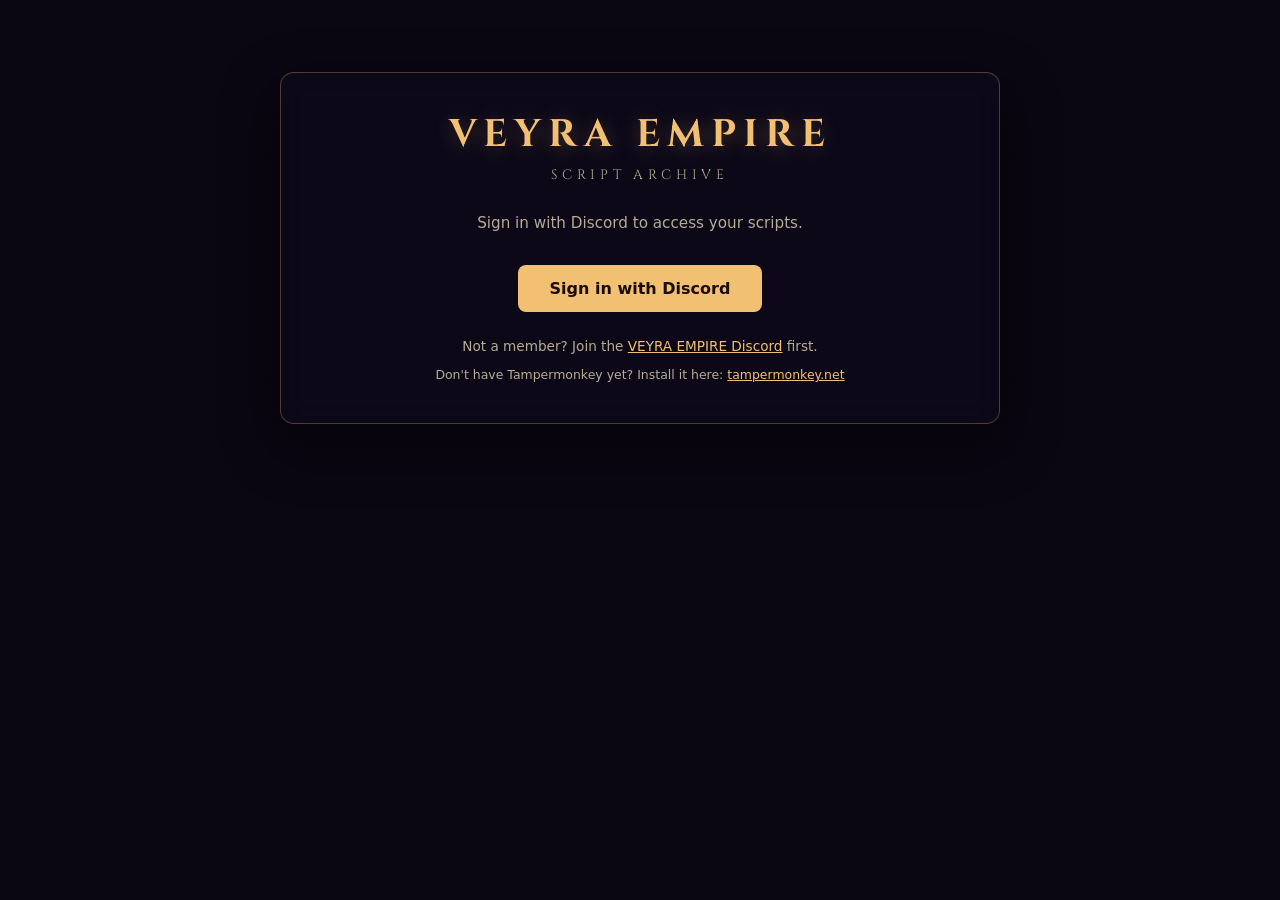
==== scripts/index.html @ ee295ef6 "Per-script Discord thread link; purge em-dashes; refresh README" ====
<!DOCTYPE html>
<html lang="en">
<head>
  <meta charset="utf-8">
  <meta name="viewport" content="width=device-width, initial-scale=1">
  <title>VEYRA EMPIRE - Script Archive</title>
  <meta name="description" content="VEYRA EMPIRE member script archive. Sign in with Discord to access your scripts.">
  <meta name="theme-color" content="#0a0612">

  <!-- Open Graph (Discord / Slack / Facebook link previews) -->
  <meta property="og:type" content="website">
  <meta property="og:site_name" content="VEYRA EMPIRE">
  <meta property="og:title" content="VEYRA EMPIRE - Script Archive">
  <meta property="og:description" content="Sign in with Discord to access your scripts.">
  <meta property="og:url" content="https://veyra-empire.github.io/scripts/">
  <meta property="og:image" content="https://raw.githubusercontent.com/veyra-empire/assets/master/bg-install.png">
  <meta property="og:image:width" content="1536">
  <meta property="og:image:height" content="1024">

  <!-- Twitter / X card -->
  <meta name="twitter:card" content="summary_large_image">
  <meta name="twitter:title" content="VEYRA EMPIRE - Script Archive">
  <meta name="twitter:description" content="Sign in with Discord to access your scripts.">
  <meta name="twitter:image" content="https://raw.githubusercontent.com/veyra-empire/assets/master/bg-install.png">

  <!-- Inline SVG favicon: gold V on the dark panel background, no extra file needed. -->
  <link rel="icon" type="image/svg+xml" href="data:image/svg+xml;utf8,<svg xmlns='http://www.w3.org/2000/svg' viewBox='0 0 64 64'><rect width='64' height='64' rx='12' fill='%230a0612'/><text x='32' y='46' font-family='Cinzel,serif' font-weight='700' font-size='44' text-anchor='middle' fill='%23f2c072'>V</text></svg>">

  <link rel="preconnect" href="https://fonts.googleapis.com">
  <link rel="preconnect" href="https://fonts.gstatic.com" crossorigin>
  <link href="https://fonts.googleapis.com/css2?family=Cinzel:wght@400;700&display=swap" rel="stylesheet">
  <link rel="stylesheet" href="style.css">
</head>
<body>
  <div class="overlay">
    <div class="panel">

      <section id="state-loading">
        <h1>VEYRA EMPIRE</h1>
        <p class="subtitle">Script Archive</p>
        <p class="loading-msg">Loading&hellip;</p>
      </section>

      <section id="state-oauth" hidden>
        <h1>VEYRA EMPIRE</h1>
        <p class="subtitle">Script Archive</p>
        <p style="text-align:center; color: var(--muted); margin: 18px 0 26px; font-size: 0.95rem; line-height: 1.5;">
          Sign in with Discord to access your scripts.
        </p>
        <div style="text-align:center;">
          <a id="signin-btn" class="install-btn" style="padding: 14px 32px; font-size: 1rem;"
             href="#" rel="noopener">Sign in with Discord</a>
        </div>
        <p class="footer-note" style="margin-top: 26px;">Not a member? Join the <a href="https://discord.gg/YMDAaVbWk" target="_blank" rel="noopener">VEYRA EMPIRE Discord</a> first.</p>
        <p class="tampermonkey-hint">
          Don't have Tampermonkey yet? Install it here:
          <a href="https://www.tampermonkey.net/" target="_blank" rel="noopener">tampermonkey.net</a>
        </p>
      </section>

      <section id="state-denied" hidden>
        <div class="denied-icon">&#x26D4;</div>
        <p id="denied-msg" class="denied-msg"></p>
        <div style="text-align:center;">
          <a class="back-link" href="./" id="denied-back">&larr; Back to sign-in</a>
        </div>
      </section>

      <section id="state-scripts" hidden>
        <div class="greeting">
          <div>
            <h2>Welcome, <span id="user-name"></span></h2>
            <div class="email-line" id="user-email"></div>
          </div>
          <div id="user-tier" class="tier-badge"></div>
        </div>

        <p class="trust-notice">
          <strong>Trust-based access.</strong>
          You've already been vetted - that's why you have these scripts.
          Don't share files directly; link this archive and let an officer handle new-member access.
        </p>

        <div id="empty-state" class="empty-state" hidden>No scripts available at your tier yet.</div>

        <div id="scripts-controls" hidden>
          <div class="sort-bar" id="sortBar">
            <span class="label">Sort</span>
            <button class="sort-btn active" data-sort="name">Name</button>
            <button class="sort-btn"        data-sort="author">Author</button>
            <button class="sort-btn"        data-sort="tier">Tier</button>
            <button class="sort-btn sort-dir" id="sortDir" title="Toggle ascending / descending" aria-label="Toggle direction">&#x25B2;</button>
          </div>
          <div class="scripts-grid" id="scriptsGrid"></div>
        </div>

        <div style="text-align:center;">
          <a class="back-link" href="#" id="signout-btn">&larr; Sign out / switch account</a>
        </div>
        <p class="tampermonkey-hint">
          Clicking Install opens Tampermonkey's install dialog. If nothing happens, make sure Tampermonkey is installed: <a href="https://www.tampermonkey.net/" target="_blank" rel="noopener">tampermonkey.net</a>
        </p>
      </section>

    </div>
  </div>
  <script src="app.js"></script>
</body>
</html>
---- scripts/style.css ----
:root {
  --accent: #f2c072;
  --accent-soft: rgba(242, 192, 114, 0.25);
  --panel-bg: rgba(15, 10, 30, 0.62);
  --panel-border: rgba(255, 200, 120, 0.28);
  --text: #f5e9d0;
  --muted: #b8ac94;
  --danger: #e07b7b;
}

* { box-sizing: border-box; }

html, body {
  margin: 0;
  padding: 0;
  min-height: 100vh;
  font-family: system-ui, -apple-system, "Segoe UI", Roboto, sans-serif;
  color: var(--text);
  background: #0a0612;
}

body {
  background-image: url('https://raw.githubusercontent.com/veyra-empire/assets/master/bg-install.png');
  background-image: image-set(
    url('https://raw.githubusercontent.com/veyra-empire/assets/master/bg-install.png') 1x,
    url('https://raw.githubusercontent.com/veyra-empire/assets/master/bg-install-2x.png') 2x
  );
  background-image: -webkit-image-set(
    url('https://raw.githubusercontent.com/veyra-empire/assets/master/bg-install.png') 1x,
    url('https://raw.githubusercontent.com/veyra-empire/assets/master/bg-install-2x.png') 2x
  );
  background-size: cover;
  background-position: center bottom;
  background-attachment: fixed;
  background-repeat: no-repeat;
}

@media (max-width: 768px) and (orientation: portrait) {
  body {
    background-image: url('https://raw.githubusercontent.com/veyra-empire/assets/master/bg-install-m.png');
  }
}

.overlay {
  min-height: 100vh;
  background: linear-gradient(180deg, rgba(10, 6, 18, 0.35) 0%, rgba(10, 6, 18, 0.1) 30%, rgba(10, 6, 18, 0.6) 100%);
  display: flex;
  flex-direction: column;
  align-items: center;
  padding: 8vh 20px 40px;
}

.panel {
  width: 100%;
  max-width: 720px;
  background: var(--panel-bg);
  border: 1px solid var(--panel-border);
  border-radius: 14px;
  backdrop-filter: blur(14px);
  -webkit-backdrop-filter: blur(14px);
  box-shadow: 0 20px 60px rgba(0, 0, 0, 0.45);
  padding: 36px 36px 28px;
}

h1 {
  font-family: 'Cinzel', serif;
  font-weight: 700;
  font-size: 2.4rem;
  letter-spacing: 0.18em;
  margin: 0 0 6px;
  text-align: center;
  color: var(--accent);
  text-shadow: 0 2px 20px rgba(242, 192, 114, 0.3);
}

.subtitle {
  font-family: 'Cinzel', serif;
  font-size: 0.85rem;
  letter-spacing: 0.35em;
  text-transform: uppercase;
  text-align: center;
  margin: 0 0 28px;
  color: var(--muted);
}

form.email-form {
  display: flex;
  gap: 10px;
  margin: 20px 0 14px;
}

input[type="email"] {
  flex: 1;
  padding: 12px 14px;
  font-size: 1rem;
  font-family: inherit;
  background: rgba(0, 0, 0, 0.35);
  border: 1px solid var(--panel-border);
  border-radius: 8px;
  color: var(--text);
  outline: none;
  transition: border-color 0.15s, box-shadow 0.15s;
}
input[type="email"]:focus {
  border-color: var(--accent);
  box-shadow: 0 0 0 2px var(--accent-soft);
}

button, .install-btn {
  padding: 12px 22px;
  font-size: 0.95rem;
  font-family: inherit;
  font-weight: 600;
  background: var(--accent);
  color: #1a0d05;
  border: none;
  border-radius: 8px;
  cursor: pointer;
  text-decoration: none;
  display: inline-block;
  transition: transform 0.1s, box-shadow 0.15s, background 0.15s;
}
button:hover, .install-btn:hover {
  background: #ffd18a;
  box-shadow: 0 4px 16px rgba(242, 192, 114, 0.35);
  transform: translateY(-1px);
}

.footer-note {
  margin-top: 18px;
  font-size: 0.85rem;
  color: var(--muted);
  text-align: center;
}

.greeting {
  display: flex;
  align-items: center;
  justify-content: space-between;
  gap: 16px;
  padding-bottom: 18px;
  border-bottom: 1px solid var(--panel-border);
  margin-bottom: 22px;
  flex-wrap: wrap;
}
.greeting h2 {
  font-family: 'Cinzel', serif;
  font-weight: 400;
  font-size: 1.3rem;
  margin: 0;
  letter-spacing: 0.05em;
}
.greeting .email-line {
  font-size: 0.82rem;
  color: var(--muted);
  margin-top: 4px;
}

.tier-badge {
  font-family: 'Cinzel', serif;
  font-size: 0.75rem;
  letter-spacing: 0.2em;
  text-transform: uppercase;
  padding: 6px 14px;
  border-radius: 999px;
  border: 1px solid currentColor;
}
.tier-probationary { color: #9aa4af; }
.tier-member       { color: #d7dbe0; }
.tier-trusted      { color: #f2c072; }
.tier-owner        { color: #e87070; }

.scripts-grid {
  display: grid;
  grid-template-columns: repeat(2, 1fr);
  gap: 14px;
}
@media (max-width: 600px) {
  .scripts-grid { grid-template-columns: 1fr; }
  .panel { padding: 24px 20px; }
  h1 { font-size: 1.8rem; }
}

.script-card {
  background: rgba(0, 0, 0, 0.28);
  border: 1px solid rgba(255, 255, 255, 0.06);
  border-radius: 10px;
  padding: 16px 18px;
  display: flex;
  flex-direction: column;
  gap: 8px;
  transition: border-color 0.15s, background 0.15s;
}
.script-card:hover {
  border-color: var(--panel-border);
  background: rgba(0, 0, 0, 0.38);
}
.script-card h3 {
  font-family: 'Cinzel', serif;
  font-weight: 400;
  font-size: 1.05rem;
  margin: 0;
  color: var(--accent);
  letter-spacing: 0.04em;
}
.script-meta {
  font-size: 0.78rem;
  color: var(--muted);
}
.script-desc {
  font-size: 0.88rem;
  line-height: 1.45;
  color: var(--text);
  flex: 1;
}
.install-btn {
  align-self: flex-start;
  margin-top: 4px;
  padding: 8px 18px;
  font-size: 0.88rem;
}

.tier-pill {
  display: inline-block;
  font-family: 'Cinzel', serif;
  font-size: 0.68rem;
  letter-spacing: 0.18em;
  text-transform: uppercase;
  padding: 3px 10px;
  border-radius: 999px;
  border: 1px solid currentColor;
  vertical-align: middle;
  margin-left: 6px;
}

.script-actions {
  display: flex;
  align-items: center;
  gap: 16px;
  margin-top: 4px;
  flex-wrap: wrap;
}

.thread-link {
  font-size: 0.82rem;
  color: var(--muted);
  text-decoration: none;
  border-bottom: 1px dotted var(--muted);
  padding-bottom: 1px;
  transition: color 0.12s, border-color 0.12s;
}
.thread-link:hover {
  color: var(--accent);
  border-bottom-color: var(--accent);
}

.sort-bar {
  display: flex;
  flex-wrap: wrap;
  align-items: center;
  gap: 10px;
  margin-bottom: 16px;
  padding: 10px 14px;
  background: rgba(0, 0, 0, 0.25);
  border: 1px solid rgba(255, 255, 255, 0.06);
  border-radius: 10px;
}
.sort-bar .label {
  font-size: 0.78rem;
  color: var(--muted);
  letter-spacing: 0.1em;
  text-transform: uppercase;
  margin-right: 4px;
}
.sort-btn {
  padding: 6px 14px;
  font-size: 0.82rem;
  font-family: inherit;
  background: transparent;
  color: var(--text);
  border: 1px solid rgba(255, 255, 255, 0.12);
  border-radius: 6px;
  cursor: pointer;
  transition: border-color 0.12s, color 0.12s, background 0.12s;
}
.sort-btn:hover { border-color: var(--accent-soft); color: var(--accent); }
.sort-btn.active {
  color: var(--accent);
  border-color: var(--accent);
  background: rgba(242, 192, 114, 0.08);
}
.sort-dir {
  margin-left: auto;
  min-width: 42px;
  text-align: center;
  font-weight: 600;
}

.denied-icon {
  font-size: 3rem;
  text-align: center;
  color: var(--danger);
  margin-bottom: 12px;
}
.denied-msg {
  text-align: center;
  font-size: 1rem;
  line-height: 1.55;
  margin-bottom: 22px;
}

.empty-state {
  text-align: center;
  padding: 20px 0 10px;
  color: var(--muted);
}

.back-link {
  display: inline-block;
  margin-top: 22px;
  color: var(--muted);
  text-decoration: none;
  font-size: 0.85rem;
  border-bottom: 1px dotted var(--muted);
}
.back-link:hover { color: var(--accent); border-bottom-color: var(--accent); }

.tampermonkey-hint {
  margin-top: 10px;
  font-size: 0.78rem;
  color: var(--muted);
  text-align: center;
}
.tampermonkey-hint a,
.footer-note a { color: var(--accent); }

.trust-notice {
  margin: 0 0 18px;
  padding: 10px 0;
  border-top: 1px dotted var(--panel-border);
  border-bottom: 1px dotted var(--panel-border);
  font-size: 0.82rem;
  line-height: 1.5;
  color: var(--muted);
  text-align: center;
}
.trust-notice strong {
  color: var(--text);
  letter-spacing: 0.04em;
}

.loading-msg {
  text-align: center;
  color: var(--muted);
  padding: 30px 0;
  font-size: 0.95rem;
}

[hidden] { display: none !important; }
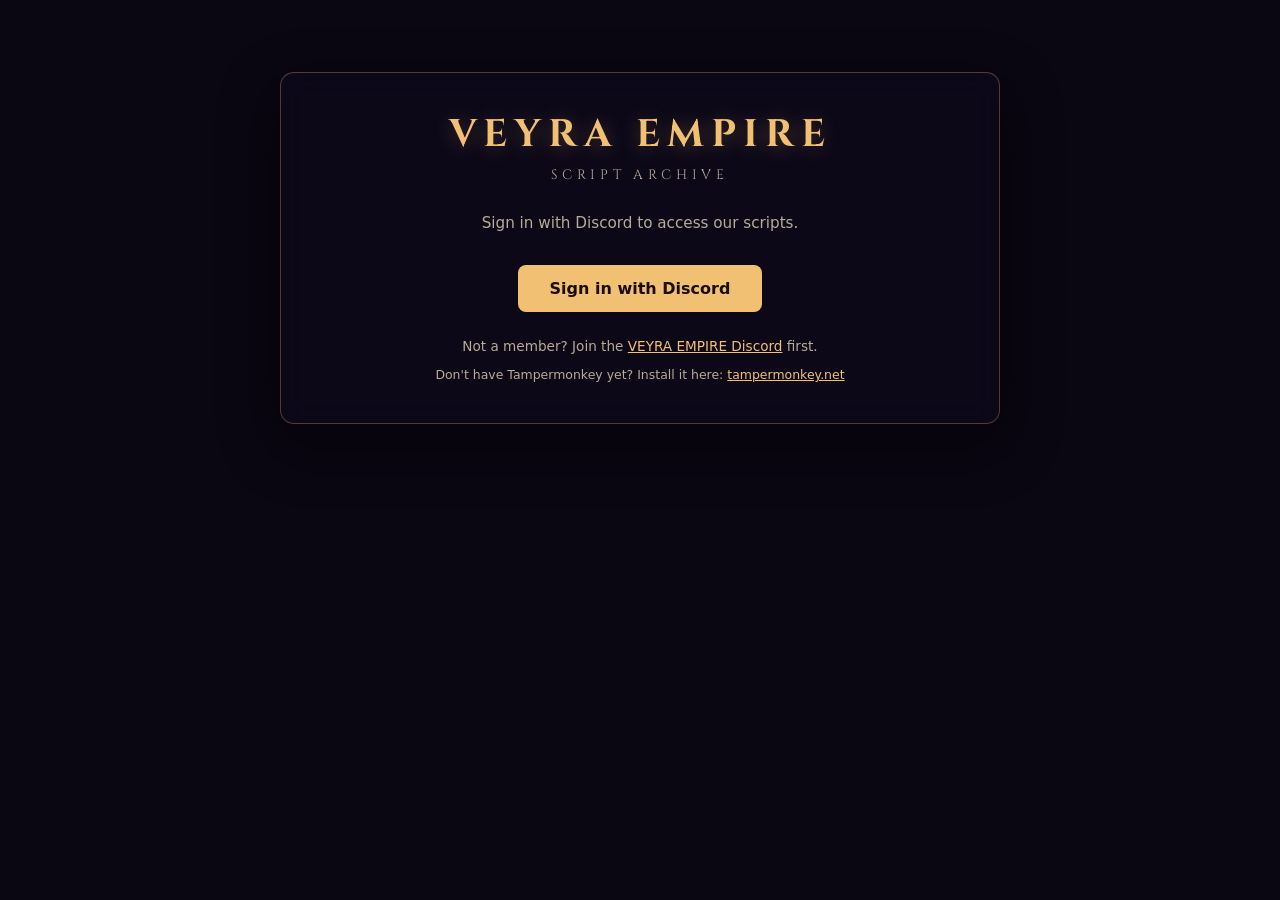
==== commit b0a93cee: "Screenshot upload + expandable thumbnail on archive cards" ====
--- a/scripts/index.html
+++ b/scripts/index.html
@@ -4,14 +4,14 @@
   <meta charset="utf-8">
   <meta name="viewport" content="width=device-width, initial-scale=1">
   <title>VEYRA EMPIRE - Script Archive</title>
-  <meta name="description" content="VEYRA EMPIRE member script archive. Sign in with Discord to access your scripts.">
+  <meta name="description" content="VEYRA EMPIRE member script archive. Sign in with Discord to access our scripts.">
   <meta name="theme-color" content="#0a0612">
 
   <!-- Open Graph (Discord / Slack / Facebook link previews) -->
   <meta property="og:type" content="website">
   <meta property="og:site_name" content="VEYRA EMPIRE">
   <meta property="og:title" content="VEYRA EMPIRE - Script Archive">
-  <meta property="og:description" content="Sign in with Discord to access your scripts.">
+  <meta property="og:description" content="Sign in with Discord to access our scripts.">
   <meta property="og:url" content="https://veyra-empire.github.io/scripts/">
   <meta property="og:image" content="https://raw.githubusercontent.com/veyra-empire/assets/master/bg-install.png">
   <meta property="og:image:width" content="1536">
@@ -20,7 +20,7 @@
   <!-- Twitter / X card -->
   <meta name="twitter:card" content="summary_large_image">
   <meta name="twitter:title" content="VEYRA EMPIRE - Script Archive">
-  <meta name="twitter:description" content="Sign in with Discord to access your scripts.">
+  <meta name="twitter:description" content="Sign in with Discord to access our scripts.">
   <meta name="twitter:image" content="https://raw.githubusercontent.com/veyra-empire/assets/master/bg-install.png">
 
   <!-- Inline SVG favicon: gold V on the dark panel background, no extra file needed. -->
@@ -45,7 +45,7 @@
         <h1>VEYRA EMPIRE</h1>
         <p class="subtitle">Script Archive</p>
         <p style="text-align:center; color: var(--muted); margin: 18px 0 26px; font-size: 0.95rem; line-height: 1.5;">
-          Sign in with Discord to access your scripts.
+          Sign in with Discord to access our scripts.
         </p>
         <div style="text-align:center;">
           <a id="signin-btn" class="install-btn" style="padding: 14px 32px; font-size: 1rem;"
@@ -76,9 +76,14 @@
         </div>
 
         <p class="trust-notice">
-          <strong>Trust-based access.</strong>
-          You've already been vetted - that's why you have these scripts.
-          Don't share files directly; link this archive and let an officer handle new-member access.
+          <strong>These scripts are shared on trust.</strong>
+          If you have access, it's because that trust was extended to you personally.
+          Please do not share the files with others - send them to the Discord or have them contact lmv instead.
+        </p>
+
+        <p class="tm-banner">
+          Install requires <a href="https://www.tampermonkey.net/" target="_blank" rel="noopener">Tampermonkey</a>.
+          Without it, Install just opens the raw script source.
         </p>
 
         <div id="empty-state" class="empty-state" hidden>No scripts available at your tier yet.</div>
@@ -95,7 +100,9 @@
         </div>
 
         <div style="text-align:center;">
-          <a class="back-link" href="#" id="signout-btn">&larr; Sign out / switch account</a>
+          <a class="back-link" href="submit.html">Submit a script</a>
+          <span style="color: var(--muted); margin: 0 8px;">&middot;</span>
+          <a class="back-link" href="#" id="signout-btn">Sign out / switch account</a>
         </div>
         <p class="tampermonkey-hint">
           Clicking Install opens Tampermonkey's install dialog. If nothing happens, make sure Tampermonkey is installed: <a href="https://www.tampermonkey.net/" target="_blank" rel="noopener">tampermonkey.net</a>
@@ -104,6 +111,13 @@
 
     </div>
   </div>
+
+  <div id="lightbox" class="lightbox" hidden>
+    <button type="button" class="lightbox-close" data-lightbox-close aria-label="Close">&times;</button>
+    <img id="lightbox-img" class="lightbox-img" alt="">
+    <p id="lightbox-caption" class="lightbox-caption"></p>
+  </div>
+
   <script src="app.js"></script>
 </body>
 </html>
--- a/scripts/style.css
+++ b/scripts/style.css
@@ -213,6 +213,30 @@
   color: var(--text);
   flex: 1;
 }
+
+.script-thumb {
+  align-self: flex-start;
+  padding: 0;
+  border: 1px solid var(--panel-border);
+  border-radius: 6px;
+  background: rgba(0, 0, 0, 0.35);
+  cursor: zoom-in;
+  overflow: hidden;
+  line-height: 0;
+  transition: border-color 0.12s, transform 0.12s;
+}
+.script-thumb:hover {
+  border-color: var(--accent);
+  transform: translateY(-1px);
+}
+.script-thumb img {
+  display: block;
+  max-width: 200px;
+  max-height: 120px;
+  width: auto;
+  height: auto;
+  object-fit: cover;
+}
 .install-btn {
   align-self: flex-start;
   margin-top: 4px;
@@ -349,6 +373,333 @@
   letter-spacing: 0.04em;
 }
 
+.tm-banner {
+  margin: 0 0 18px;
+  padding: 10px 14px;
+  background: rgba(242, 192, 114, 0.08);
+  border: 1px solid var(--panel-border);
+  border-radius: 8px;
+  font-size: 0.85rem;
+  line-height: 1.5;
+  color: var(--text);
+  text-align: center;
+}
+.tm-banner a { color: var(--accent); }
+
+/* Submission form (submit.html) */
+.panel-wide { max-width: 820px; }
+
+.form-row {
+  margin-bottom: 16px;
+}
+.form-label {
+  display: block;
+  font-family: 'Cinzel', serif;
+  font-size: 0.78rem;
+  letter-spacing: 0.18em;
+  text-transform: uppercase;
+  color: var(--muted);
+  margin-bottom: 6px;
+}
+.form-optional {
+  font-family: inherit;
+  font-size: 0.75rem;
+  letter-spacing: normal;
+  text-transform: none;
+  color: rgba(184, 172, 148, 0.6);
+  margin-left: 6px;
+}
+.form-hint {
+  margin: 6px 0 0;
+  font-size: 0.78rem;
+  color: var(--muted);
+  line-height: 1.4;
+}
+.form-input {
+  width: 100%;
+  padding: 10px 12px;
+  font-size: 0.95rem;
+  font-family: inherit;
+  background: rgba(0, 0, 0, 0.35);
+  border: 1px solid var(--panel-border);
+  border-radius: 8px;
+  color: var(--text);
+  outline: none;
+  transition: border-color 0.15s, box-shadow 0.15s;
+  box-sizing: border-box;
+}
+.form-input:focus {
+  border-color: var(--accent);
+  box-shadow: 0 0 0 2px var(--accent-soft);
+}
+.form-source {
+  font-family: ui-monospace, 'Cascadia Code', 'Fira Code', Consolas, monospace;
+  font-size: 0.82rem;
+  resize: vertical;
+  min-height: 180px;
+}
+.form-source.drag-over {
+  border-color: var(--accent);
+  background: rgba(242, 192, 114, 0.06);
+}
+
+.mode-row { display: flex; flex-direction: column; }
+.mode-options { display: flex; gap: 14px; flex-wrap: wrap; }
+.mode-option {
+  display: inline-flex;
+  align-items: center;
+  gap: 6px;
+  padding: 6px 12px;
+  border: 1px solid var(--panel-border);
+  border-radius: 8px;
+  font-size: 0.9rem;
+  cursor: pointer;
+}
+.mode-option input { margin: 0; }
+.mode-option.disabled {
+  opacity: 0.4;
+  cursor: not-allowed;
+}
+
+.attest {
+  display: flex;
+  align-items: flex-start;
+  gap: 10px;
+  font-size: 0.9rem;
+  line-height: 1.45;
+  padding: 10px 12px;
+  background: rgba(0, 0, 0, 0.25);
+  border: 1px solid var(--panel-border);
+  border-radius: 8px;
+}
+.attest input { margin: 3px 0 0; flex-shrink: 0; }
+
+.form-actions {
+  display: flex;
+  align-items: center;
+  gap: 16px;
+  margin-top: 24px;
+}
+.form-actions .install-btn:disabled {
+  opacity: 0.4;
+  cursor: not-allowed;
+  box-shadow: none;
+  transform: none;
+}
+.form-actions .install-btn:disabled:hover {
+  background: var(--accent);
+}
+
+.form-error {
+  margin-top: 14px;
+  padding: 10px 12px;
+  background: rgba(224, 123, 123, 0.08);
+  border: 1px solid rgba(224, 123, 123, 0.4);
+  border-radius: 8px;
+  color: var(--danger);
+  font-size: 0.88rem;
+  line-height: 1.5;
+}
+
+.form-file {
+  padding: 8px 10px;
+  font-size: 0.88rem;
+  cursor: pointer;
+}
+.form-file::file-selector-button {
+  padding: 6px 12px;
+  margin-right: 10px;
+  font-family: inherit;
+  font-size: 0.82rem;
+  background: rgba(242, 192, 114, 0.12);
+  color: var(--accent);
+  border: 1px solid var(--panel-border);
+  border-radius: 6px;
+  cursor: pointer;
+}
+.form-file::file-selector-button:hover {
+  background: rgba(242, 192, 114, 0.22);
+}
+
+.screenshot-preview {
+  display: flex;
+  align-items: flex-start;
+  gap: 12px;
+  margin-top: 10px;
+  padding: 8px;
+  background: rgba(0, 0, 0, 0.25);
+  border: 1px solid var(--panel-border);
+  border-radius: 8px;
+}
+.screenshot-preview img {
+  max-width: 220px;
+  max-height: 140px;
+  border-radius: 4px;
+  display: block;
+}
+.screenshot-clear {
+  padding: 6px 10px;
+  font-size: 0.78rem;
+  font-family: inherit;
+  background: transparent;
+  color: var(--muted);
+  border: 1px solid var(--panel-border);
+  border-radius: 6px;
+  cursor: pointer;
+}
+.screenshot-clear:hover {
+  color: var(--danger);
+  border-color: rgba(224, 123, 123, 0.4);
+}
+
+.open-submissions {
+  margin: 0 0 18px;
+  padding: 12px 14px;
+  background: rgba(224, 123, 123, 0.08);
+  border: 1px solid rgba(224, 123, 123, 0.4);
+  border-radius: 8px;
+  color: var(--text);
+  font-size: 0.88rem;
+  line-height: 1.5;
+}
+.open-submissions-header {
+  display: flex;
+  align-items: baseline;
+  gap: 8px;
+  margin-bottom: 8px;
+}
+.open-submissions-header strong { color: var(--danger); }
+.open-submissions-count { color: var(--muted); font-size: 0.82rem; }
+
+.open-submissions-list {
+  list-style: none;
+  padding: 0;
+  margin: 0;
+  display: flex;
+  flex-direction: column;
+  gap: 6px;
+}
+.open-submissions-item {
+  display: flex;
+  align-items: center;
+  justify-content: space-between;
+  gap: 10px;
+  padding: 8px 10px;
+  background: rgba(0, 0, 0, 0.25);
+  border-radius: 6px;
+  flex-wrap: wrap;
+}
+.open-submissions-label { flex: 1 1 auto; min-width: 0; word-break: break-word; }
+.open-submissions-label strong { color: var(--accent); font-weight: 600; }
+
+.cancel-banner-btn {
+  padding: 6px 12px;
+  font-size: 0.78rem;
+  font-family: inherit;
+  font-weight: 600;
+  background: var(--danger);
+  color: #1a0d05;
+  border: none;
+  border-radius: 6px;
+  cursor: pointer;
+  flex-shrink: 0;
+  transition: background 0.12s, transform 0.1s;
+}
+.cancel-banner-btn:hover { background: #f09999; transform: translateY(-1px); }
+.cancel-banner-btn:disabled { opacity: 0.5; cursor: not-allowed; transform: none; }
+
+/* Floating toasts (fixed top-right). Click to dismiss; auto-dismiss after 6s. */
+.toast-container {
+  position: fixed;
+  top: 20px;
+  right: 20px;
+  z-index: 9999;
+  display: flex;
+  flex-direction: column;
+  gap: 10px;
+  max-width: calc(100vw - 40px);
+  width: 380px;
+  pointer-events: none;
+}
+.toast {
+  pointer-events: auto;
+  padding: 12px 16px;
+  border-radius: 10px;
+  font-size: 0.88rem;
+  line-height: 1.45;
+  cursor: pointer;
+  background: rgba(15, 10, 30, 0.92);
+  color: var(--text);
+  border: 1px solid var(--panel-border);
+  box-shadow: 0 10px 30px rgba(0, 0, 0, 0.45);
+  backdrop-filter: blur(10px);
+  -webkit-backdrop-filter: blur(10px);
+  opacity: 0;
+  transform: translateX(20px);
+  transition: opacity 0.2s ease, transform 0.2s ease;
+}
+.toast.show { opacity: 1; transform: translateX(0); }
+.toast-success { border-color: rgba(130, 200, 130, 0.45); }
+.toast-error   { border-color: rgba(224, 123, 123, 0.55); }
+.toast-info    { border-color: var(--panel-border); }
+
+@media (max-width: 600px) {
+  .toast-container { top: 10px; right: 10px; width: calc(100vw - 20px); }
+}
+
+/* Lightbox for screenshot thumbnails. Backdrop click or ESC closes. */
+.lightbox {
+  position: fixed;
+  inset: 0;
+  z-index: 9998;
+  display: flex;
+  flex-direction: column;
+  align-items: center;
+  justify-content: center;
+  gap: 12px;
+  padding: 20px;
+  background: rgba(10, 6, 18, 0.92);
+  backdrop-filter: blur(6px);
+  -webkit-backdrop-filter: blur(6px);
+  cursor: zoom-out;
+}
+.lightbox-img {
+  max-width: min(95vw, 1400px);
+  max-height: calc(95vh - 60px);
+  object-fit: contain;
+  border-radius: 6px;
+  box-shadow: 0 20px 60px rgba(0, 0, 0, 0.6);
+  cursor: default;
+}
+.lightbox-caption {
+  margin: 0;
+  color: var(--muted);
+  font-size: 0.88rem;
+  letter-spacing: 0.02em;
+  text-align: center;
+  max-width: 90vw;
+}
+.lightbox-close {
+  position: absolute;
+  top: 16px;
+  right: 20px;
+  width: 40px;
+  height: 40px;
+  font-size: 1.8rem;
+  line-height: 1;
+  background: transparent;
+  color: var(--text);
+  border: 1px solid var(--panel-border);
+  border-radius: 999px;
+  cursor: pointer;
+  transition: background 0.15s, border-color 0.15s, color 0.15s;
+}
+.lightbox-close:hover {
+  color: var(--accent);
+  border-color: var(--accent);
+  background: rgba(242, 192, 114, 0.08);
+}
+
 .loading-msg {
   text-align: center;
   color: var(--muted);
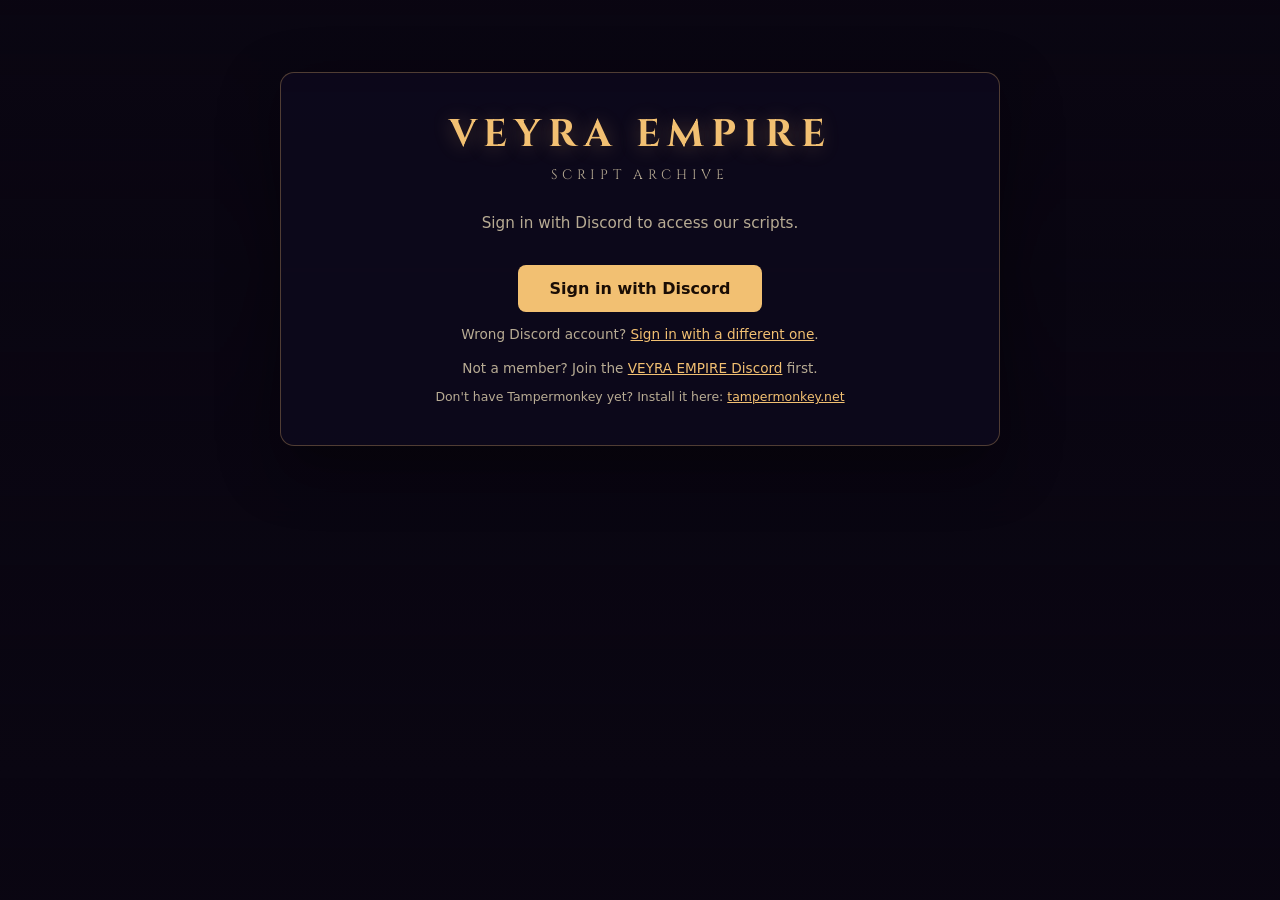
==== commit 31e696d1: "archive: refresh the listing instead of showing sign-in's snapshot The page rendered the cached payl" ====
--- a/scripts/index.html
+++ b/scripts/index.html
@@ -51,7 +51,10 @@
           <a id="signin-btn" class="install-btn" style="padding: 14px 32px; font-size: 1rem;"
              href="#" rel="noopener">Sign in with Discord</a>
         </div>
-        <p class="footer-note" style="margin-top: 26px;">Not a member? Join the <a href="https://discord.gg/YMDAaVbWk" target="_blank" rel="noopener">VEYRA EMPIRE Discord</a> first.</p>
+        <p class="footer-note" style="margin-top: 14px;">
+          Wrong Discord account? <a href="#" data-switch-account>Sign in with a different one</a>.
+        </p>
+        <p class="footer-note" style="margin-top: 18px;">Not a member? Join the <a href="https://discord.gg/YMDAaVbWk" target="_blank" rel="noopener">VEYRA EMPIRE Discord</a> first.</p>
         <p class="tampermonkey-hint">
           Don't have Tampermonkey yet? Install it here:
           <a href="https://www.tampermonkey.net/" target="_blank" rel="noopener">tampermonkey.net</a>
@@ -63,6 +66,8 @@
         <p id="denied-msg" class="denied-msg"></p>
         <div style="text-align:center;">
           <a class="back-link" href="./" id="denied-back">&larr; Back to sign-in</a>
+          <span style="color: var(--muted); margin: 0 8px;">&middot;</span>
+          <a class="back-link" href="#" data-switch-account>Try a different account</a>
         </div>
       </section>
 
@@ -76,37 +81,105 @@
         </div>
 
         <p class="trust-notice">
-          <strong>These scripts are shared on trust.</strong>
+          <strong>These tools are shared on trust.</strong>
           If you have access, it's because that trust was extended to you personally.
           Please do not share the files with others - send them to the Discord or have them contact lmv instead.
         </p>
 
-        <p class="tm-banner">
-          Install requires <a href="https://www.tampermonkey.net/" target="_blank" rel="noopener">Tampermonkey</a>.
-          Without it, Install just opens the raw script source.
-        </p>
-
-        <div id="empty-state" class="empty-state" hidden>No scripts available at your tier yet.</div>
+        <div id="empty-state" class="empty-state" hidden>No content available at your tier yet.</div>
+
+        <div id="resources-section" hidden>
+          <h2 class="section-heading">Resources</h2>
+          <p class="section-blurb">
+            Community-shared spreadsheets, docs, and reference material. Open to view in a new tab. If you need edit or copy access to the source, that's up to the original author - ping them on Discord.
+          </p>
+          <div class="resources-grid" id="resourcesGrid"></div>
+        </div>
 
         <div id="scripts-controls" hidden>
+          <h2 class="section-heading">Userscripts</h2>
+          <p class="section-blurb">
+            Tampermonkey userscripts - modular add-ons that patch behavior on demonicscans.org. Once installed through this archive, they auto-update according to your Tampermonkey settings (typically every few hours), so no reinstall is needed when a new version ships.
+          </p>
+          <p class="tm-banner">
+            Install requires <a href="https://www.tampermonkey.net/" target="_blank" rel="noopener">Tampermonkey</a>. Without it, Install just opens the raw script source.
+          </p>
           <div class="sort-bar" id="sortBar">
-            <span class="label">Sort</span>
-            <button class="sort-btn active" data-sort="name">Name</button>
-            <button class="sort-btn"        data-sort="author">Author</button>
-            <button class="sort-btn"        data-sort="tier">Tier</button>
-            <button class="sort-btn sort-dir" id="sortDir" title="Toggle ascending / descending" aria-label="Toggle direction">&#x25B2;</button>
+            <span class="bar-group">
+              <span class="label">Sort</span>
+              <button class="sort-btn active" data-sort="name">Name</button>
+              <button class="sort-btn"        data-sort="author">Author</button>
+              <button class="sort-btn"        data-sort="tier">Tier</button>
+              <button class="sort-btn sort-dir" id="sortDir" title="Toggle ascending / descending" aria-label="Toggle direction">&#x25B2;</button>
+            </span>
+            <button class="sort-btn bar-toggle" id="displayToggle" aria-expanded="false" aria-controls="barOptions">Display</button>
+            <div class="bar-options" id="barOptions" hidden>
+              <span class="bar-group" id="widthGroup">
+                <span class="label">Panel</span>
+                <button class="sort-btn"        data-width="720px">Narrow</button>
+                <button class="sort-btn"        data-width="1000px">Medium</button>
+                <button class="sort-btn active" data-width="min(1400px, 95vw)">Wide</button>
+                <button class="sort-btn"        data-width="98vw">Full</button>
+              </span>
+              <span class="bar-group" id="colsGroup">
+                <span class="label">Columns</span>
+                <button class="sort-btn active" data-cols="auto" title="Fit as many columns as the window allows">Auto</button>
+                <button class="sort-btn"        data-cols="2">2</button>
+                <button class="sort-btn"        data-cols="3">3</button>
+                <button class="sort-btn"        data-cols="4">4</button>
+              </span>
+              <span class="bar-group" id="thumbGroup">
+                <span class="label">Thumbs</span>
+                <button class="sort-btn"        data-thumb="off"  title="Hide screenshots - also skips downloading them">Off</button>
+                <button class="sort-btn"        data-thumb="0.7">Small</button>
+                <button class="sort-btn active" data-thumb="1">Medium</button>
+                <button class="sort-btn"        data-thumb="1.6">Large</button>
+                <button class="sort-btn"        data-thumb="2.4">XL</button>
+                <button class="sort-btn"        data-thumb="3.6">XXL</button>
+              </span>
+              <span class="bar-group" id="alphaGroup">
+                <span class="label">Backdrop</span>
+                <button class="sort-btn"        data-alpha="0.62" title="Let more of the artwork through">Full</button>
+                <button class="sort-btn active" data-alpha="0.78">Dim</button>
+                <button class="sort-btn"        data-alpha="0.90">Faint</button>
+                <button class="sort-btn"        data-alpha="1"    title="Hide the artwork behind the panel">Off</button>
+              </span>
+              <!-- Its own group deliberately. Everything else here is a
+                   persisted setting with an active state; this is a one-shot
+                   action that can never show as active, since applying it
+                   hides the row it lives in. It also has to stay reachable on
+                   mobile, where Panel and Columns drop out. -->
+              <span class="bar-group" id="uiGroup">
+                <span class="label">Interface</span>
+                <button class="sort-btn" data-ui-off title="Show only the artwork. Press Escape or use the corner button to bring it back.">Hide</button>
+              </span>
+            </div>
           </div>
           <div class="scripts-grid" id="scriptsGrid"></div>
+          <p class="tampermonkey-hint">
+            Clicking Install opens Tampermonkey's install dialog. If nothing happens, make sure Tampermonkey is installed: <a href="https://www.tampermonkey.net/" target="_blank" rel="noopener">tampermonkey.net</a>
+          </p>
+        </div>
+
+        <div id="extensions-section" hidden>
+          <h2 class="section-heading">Apps &amp; extensions</h2>
+          <p class="section-blurb">
+            Standalone installs - browser extensions, Android APKs, and similar add-ons that aren't Tampermonkey userscripts. Each card links to a Drive folder; check the per-card instructions for the install steps specific to that platform.
+          </p>
+          <div class="extensions-grid" id="extensionsGrid"></div>
         </div>
 
         <div style="text-align:center;">
           <a class="back-link" href="submit.html">Submit a script</a>
           <span style="color: var(--muted); margin: 0 8px;">&middot;</span>
-          <a class="back-link" href="#" id="signout-btn">Sign out / switch account</a>
-        </div>
-        <p class="tampermonkey-hint">
-          Clicking Install opens Tampermonkey's install dialog. If nothing happens, make sure Tampermonkey is installed: <a href="https://www.tampermonkey.net/" target="_blank" rel="noopener">tampermonkey.net</a>
-        </p>
+          <a class="back-link" href="submit-resource.html">Submit a resource</a>
+          <span style="color: var(--muted); margin: 0 8px;">&middot;</span>
+          <a class="back-link" href="submit-app.html">Submit an app or extension</a>
+          <span style="color: var(--muted); margin: 0 8px;">&middot;</span>
+          <a class="back-link" href="#" id="signout-btn">Sign out</a>
+          <span style="color: var(--muted); margin: 0 8px;">&middot;</span>
+          <a class="back-link" href="#" data-switch-account>Switch account</a>
+        </div>
       </section>
 
     </div>
@@ -118,6 +191,14 @@
     <p id="lightbox-caption" class="lightbox-caption"></p>
   </div>
 
+  <!-- Sits outside .panel deliberately, so hiding the panel cannot hide the
+       only way back. Shown by CSS only while data-ui="off". -->
+  <!-- Reports a background listing refresh. Fixed and a direct child of
+       body, like .ui-restore, so it is seen wherever the member is
+       scrolled to and hiding the interface cannot take it along. -->
+  <p class="listing-notice" id="listingNotice" role="status" aria-live="polite" hidden></p>
+  <button type="button" class="ui-restore" id="uiRestore">Show interface</button>
+
   <script src="app.js"></script>
 </body>
 </html>
--- a/scripts/style.css
+++ b/scripts/style.css
@@ -1,7 +1,16 @@
 :root {
   --accent: #f2c072;
   --accent-soft: rgba(242, 192, 114, 0.25);
-  --panel-bg: rgba(15, 10, 30, 0.62);
+  /* Default raised from 0.62 when .panel lost its backdrop-filter: the blur
+     was softening whatever showed through, and a little more opacity keeps
+     the panel reading as a distinct surface against the artwork.
+     Split into an alpha channel so the Backdrop buttons can adjust it at
+     runtime - see applyAlpha() in app.js. */
+  --panel-alpha: 0.78;
+  --panel-bg: rgba(15, 10, 30, var(--panel-alpha));
+  /* Archive listing width, driven by the Panel buttons - see applyWidth()
+     in app.js. Same custom-property approach as --panel-alpha above. */
+  --panel-max: min(1400px, 95vw);
   --panel-border: rgba(255, 200, 120, 0.28);
   --text: #f5e9d0;
   --muted: #b8ac94;
@@ -17,27 +26,47 @@
   font-family: system-ui, -apple-system, "Segoe UI", Roboto, sans-serif;
   color: var(--text);
   background: #0a0612;
-}
-
-body {
-  background-image: url('https://raw.githubusercontent.com/veyra-empire/assets/master/bg-install.png');
+  /* Belt-and-suspenders: even if some grid child manages to overflow
+     despite the per-card wrap rules, the page itself won't allow
+     horizontal scroll. Prevents the "background doesn't follow"
+     look reported on mobile when horizontal scroll was possible. */
+  overflow-x: hidden;
+}
+
+/* The base colour stays on `html` so it shows while the image loads, but
+   `body` must be transparent: the background layer below is a body::before
+   at z-index -1, which paints behind body's own background. Leaving the
+   opaque colour on body would hide the image entirely. */
+body { background: transparent; }
+
+/* The background lives on its own fixed layer rather than on `body` with
+   `background-attachment: fixed`. Visually identical - it still holds
+   position while the content scrolls - but `background-attachment: fixed`
+   forces a full-viewport repaint on every scroll frame, and with `.panel`
+   blurring over the top that made scrolling visibly laggy. As a separate
+   fixed element the browser composites it once and leaves it alone. */
+body::before {
+  content: "";
+  position: fixed;
+  inset: 0;
+  z-index: -1;
+  background-image: url('https://raw.githubusercontent.com/veyra-empire/assets/master/bg-install.webp');
   background-image: image-set(
-    url('https://raw.githubusercontent.com/veyra-empire/assets/master/bg-install.png') 1x,
-    url('https://raw.githubusercontent.com/veyra-empire/assets/master/bg-install-2x.png') 2x
+    url('https://raw.githubusercontent.com/veyra-empire/assets/master/bg-install.webp') 1x,
+    url('https://raw.githubusercontent.com/veyra-empire/assets/master/bg-install-2x.webp') 2x
   );
   background-image: -webkit-image-set(
-    url('https://raw.githubusercontent.com/veyra-empire/assets/master/bg-install.png') 1x,
-    url('https://raw.githubusercontent.com/veyra-empire/assets/master/bg-install-2x.png') 2x
+    url('https://raw.githubusercontent.com/veyra-empire/assets/master/bg-install.webp') 1x,
+    url('https://raw.githubusercontent.com/veyra-empire/assets/master/bg-install-2x.webp') 2x
   );
   background-size: cover;
   background-position: center bottom;
-  background-attachment: fixed;
   background-repeat: no-repeat;
 }
 
 @media (max-width: 768px) and (orientation: portrait) {
-  body {
-    background-image: url('https://raw.githubusercontent.com/veyra-empire/assets/master/bg-install-m.png');
+  body::before {
+    background-image: url('https://raw.githubusercontent.com/veyra-empire/assets/master/bg-install-m.webp');
   }
 }
 
@@ -49,6 +78,66 @@
   align-items: center;
   padding: 8vh 20px 40px;
 }
+
+/* Widened for the archive listing only. `.panel` is shared with the sign-in
+   and denied states, which look absurd stretched across a wide monitor, so
+   this is scoped to the state that actually holds a grid. */
+.panel:has(> #state-scripts:not([hidden])) {
+  max-width: var(--panel-max);
+}
+
+/* "Panel: Off" - show the artwork with nothing over it.
+   Deliberately scoped through the same :has() as the width rule above, so it
+   can only ever hide the archive listing. If it applied to .panel generally,
+   a member could hide the UI, sign out, and be left with no way back in.
+   Transient by design: nothing about this is written to localStorage, so a
+   reload always brings the UI back. */
+[data-ui="off"] .panel:has(> #state-scripts:not([hidden])) { display: none; }
+/* .overlay dims the artwork independently of the panel, so it has to lift
+   too - otherwise "just the backdrop" is still a washed-out backdrop. */
+[data-ui="off"] .overlay { background: none; }
+
+/* Lives outside .panel so it can never be hidden along with it. Paired with
+   the Escape key, so a mis-click is never a dead end. */
+.ui-restore {
+  display: none;
+  position: fixed;
+  bottom: 16px;
+  right: 16px;
+  z-index: 2147483000;
+  padding: 8px 16px;
+  border-radius: 999px;
+  border: 1px solid var(--panel-border);
+  background: rgba(15, 10, 30, 0.82);
+  color: var(--accent);
+  font: 600 0.8rem/1.3 inherit;
+  letter-spacing: 0.08em;
+  text-transform: uppercase;
+  cursor: pointer;
+}
+.ui-restore:hover { background: rgba(15, 10, 30, 0.95); border-color: var(--accent); }
+[data-ui="off"] .ui-restore { display: inline-block; }
+
+/* Says what the background listing refresh changed. Fixed like
+   .ui-restore so it is visible wherever the member is scrolled to, and
+   muted because it reports rather than asks for anything. */
+.listing-notice {
+  position: fixed;
+  bottom: 16px;
+  left: 16px;
+  z-index: 2147483000;
+  margin: 0;
+  max-width: min(360px, calc(100vw - 32px));
+  padding: 8px 14px;
+  border-radius: 999px;
+  border: 1px solid var(--panel-border);
+  background: rgba(15, 10, 30, 0.88);
+  color: var(--muted);
+  font-size: 0.78rem;
+  line-height: 1.3;
+  transition: opacity 400ms ease;
+}
+.listing-notice[data-fading="1"] { opacity: 0; }
 
 .panel {
   width: 100%;
@@ -56,8 +145,14 @@
   background: var(--panel-bg);
   border: 1px solid var(--panel-border);
   border-radius: 14px;
-  backdrop-filter: blur(14px);
-  -webkit-backdrop-filter: blur(14px);
+  /* No backdrop-filter here, deliberately. On the archive listing this
+     element is roughly 1200 x 3900 px, and a blurred backdrop that size has
+     to be re-sampled and re-blurred every scrolled frame - it was the main
+     cause of the scroll lag, and widening the panel for multi-column layout
+     made it 69% worse. Unlike box-shadow below, which rasterises once and is
+     cached, this cost is unavoidably per-frame. The two fixed overlays
+     further down keep their blur: they are small and nothing scrolls behind
+     them. --panel-bg was raised to compensate. */
   box-shadow: 0 20px 60px rgba(0, 0, 0, 0.45);
   padding: 36px 36px 28px;
 }
@@ -167,18 +262,90 @@
 }
 .tier-probationary { color: #9aa4af; }
 .tier-member       { color: #d7dbe0; }
-.tier-trusted      { color: #f2c072; }
+.tier-tester       { color: #f2c072; }
 .tier-owner        { color: #e87070; }
 
 .scripts-grid {
   display: grid;
-  grid-template-columns: repeat(2, 1fr);
+  grid-template-columns: repeat(auto-fill, minmax(280px, 1fr));
   gap: 14px;
 }
 @media (max-width: 600px) {
   .scripts-grid { grid-template-columns: 1fr; }
   .panel { padding: 24px 20px; }
   h1 { font-size: 1.8rem; }
+}
+
+/* Manual column count, set by the Columns buttons and remembered per
+   browser. Deliberately confined to this media query rather than applied as
+   an inline style: an inline style would outrank the mobile rules above and
+   force a saved desktop preference of 4 onto a phone. Below 900px the
+   buttons are hidden and the grids stay width-driven.
+   minmax(0, 1fr) rather than minmax(280px, 1fr) so a chosen count cannot
+   overflow a window too narrow to hold it. */
+@media (min-width: 900px) {
+  #state-scripts[data-cols="2"] .scripts-grid,
+  #state-scripts[data-cols="2"] .resources-grid,
+  #state-scripts[data-cols="2"] .extensions-grid {
+    grid-template-columns: repeat(2, minmax(0, 1fr));
+  }
+  #state-scripts[data-cols="3"] .scripts-grid,
+  #state-scripts[data-cols="3"] .resources-grid,
+  #state-scripts[data-cols="3"] .extensions-grid {
+    grid-template-columns: repeat(3, minmax(0, 1fr));
+  }
+  #state-scripts[data-cols="4"] .scripts-grid,
+  #state-scripts[data-cols="4"] .resources-grid,
+  #state-scripts[data-cols="4"] .extensions-grid {
+    grid-template-columns: repeat(4, minmax(0, 1fr));
+  }
+}
+
+/* Every cluster in the sort bar has the same shape: a label followed by its
+   buttons. 6px within a group against the bar's own 10px, and 22px between
+   groups on the options row, so the clusters read as deliberate. */
+.bar-group {
+  display: inline-flex;
+  align-items: center;
+  gap: 6px;
+  /* .bar-options wraps the groups relative to each other, but each group is
+     its own flex line - without this the six Thumbs buttons refuse to wrap
+     and run past a phone's viewport, where html's overflow-x:hidden clips
+     them into being unreachable rather than showing a scrollbar. */
+  flex-wrap: wrap;
+}
+
+/* Sort is used constantly and stays visible; Backdrop and Columns are set
+   once and forgotten, so they live behind this toggle. It is the only thing
+   claiming the free space now. */
+.bar-toggle { margin-left: auto; }
+
+/* Revealed row. flex-basis:100% uses .sort-bar's existing flex-wrap to force
+   a line break, so the options sit under the sort controls rather than
+   cramming in beside them. */
+.bar-options {
+  flex-basis: 100%;
+  display: flex;
+  flex-wrap: wrap;
+  align-items: center;
+  gap: 22px;
+  margin-top: 10px;
+  padding-top: 12px;
+  border-top: 1px solid rgba(255, 255, 255, 0.08);
+}
+.bar-options[hidden] { display: none; }
+
+/* Below 900px only Panel and Columns drop out: the grids are width-driven
+   there and there is no room for extra columns, whereas Thumbs and Backdrop
+   work at any width and matter more on a phone, where screenshots dominate
+   the scroll. The toggle and the options row itself stay.
+   A stored Panel width is harmless here regardless - every option exceeds a
+   phone's available width, so width:100% governs either way. A stored column
+   count is genuinely ignored, by the min-width media query above, because
+   forcing four columns onto a phone would break the layout. */
+@media (max-width: 899px) {
+  #widthGroup,
+  #colsGroup { display: none; }
 }
 
 .script-card {
@@ -190,6 +357,12 @@
   flex-direction: column;
   gap: 8px;
   transition: border-color 0.15s, background 0.15s;
+  /* Grid children default to min-width:auto (intrinsic content width),
+     which lets long unbreakable strings inside a card push its width
+     past the grid cell -> the whole panel overflows the viewport.
+     min-width:0 lets the card shrink; the text-wrap rules below then
+     handle the actual breaking. */
+  min-width: 0;
 }
 .script-card:hover {
   border-color: var(--panel-border);
@@ -202,16 +375,38 @@
   margin: 0;
   color: var(--accent);
   letter-spacing: 0.04em;
+  /* Safety net for scripts with unusually long names / no natural
+     break points. anywhere is stronger than break-word - it will
+     break mid-word if that's what it takes to fit. */
+  overflow-wrap: anywhere;
 }
 .script-meta {
   font-size: 0.78rem;
   color: var(--muted);
+  overflow-wrap: anywhere;
+}
+
+/* The name Tampermonkey lists the script under, when it differs from the
+   archive title. Quieter than .script-meta - it is a reference detail, only
+   wanted when someone is matching a card against their dashboard.
+   overflow-wrap matters: these names are long and cards can be ~150px at
+   Narrow width with 4 columns. */
+.script-install-name {
+  font-size: 0.72rem;
+  color: var(--muted);
+  opacity: 0.75;
+  margin-top: 3px;
+  overflow-wrap: anywhere;
 }
 .script-desc {
   font-size: 0.88rem;
   line-height: 1.45;
   color: var(--text);
   flex: 1;
+  /* User-provided description text. Long hashes, URLs, install
+     paths etc. would otherwise force horizontal scroll on mobile
+     because the string acts as one unbreakable "word". */
+  overflow-wrap: anywhere;
 }
 
 .script-thumb {
@@ -231,12 +426,21 @@
 }
 .script-thumb img {
   display: block;
-  max-width: 200px;
-  max-height: 120px;
+  /* Scaled by the Thumbs buttons - see applyThumbs() in app.js.
+     min(100%, ...) is load-bearing: at Large inside a Narrow panel with 4
+     columns a card can be ~150px wide, and a bare 320px cap would overflow
+     it, which is the same failure the mobile overflow fix dealt with. */
+  max-width: min(100%, calc(200px * var(--thumb-scale, 1)));
+  max-height: calc(120px * var(--thumb-scale, 1));
   width: auto;
   height: auto;
   object-fit: cover;
 }
+
+/* Off is display:none rather than --thumb-scale:0, because a zero-sized
+   image would still be fetched. With no layout box the lazy loader never
+   requests it, so this skips the screenshots entirely - about 2.5 MB. */
+[data-thumbs="off"] .script-thumb { display: none; }
 .install-btn {
   align-self: flex-start;
   margin-top: 4px;
@@ -257,6 +461,167 @@
   margin-left: 6px;
 }
 
+/* Card title row: name + version + optional type tag in one flex row. */
+.card-title {
+  display: flex;
+  align-items: baseline;
+  flex-wrap: wrap;
+  gap: 8px;
+}
+.version-pill {
+  display: inline-block;
+  font-family: ui-monospace, 'Cascadia Code', Consolas, monospace;
+  font-size: 0.72rem;
+  color: var(--muted);
+  background: rgba(255, 255, 255, 0.04);
+  border: 1px solid rgba(255, 255, 255, 0.08);
+  border-radius: 4px;
+  padding: 1px 7px;
+  letter-spacing: 0.02em;
+}
+.extension-tag {
+  display: inline-block;
+  font-size: 0.68rem;
+  letter-spacing: 0.16em;
+  text-transform: uppercase;
+  padding: 2px 8px;
+  border-radius: 999px;
+  background: rgba(242, 192, 114, 0.08);
+  color: var(--accent);
+  border: 1px solid rgba(242, 192, 114, 0.25);
+}
+
+/* Changelog disclosure on script + extension cards. */
+.card-changelog,
+.card-instructions {
+  font-size: 0.82rem;
+  border-top: 1px dashed rgba(255, 255, 255, 0.08);
+  padding-top: 8px;
+  margin-top: 2px;
+}
+.card-changelog > summary,
+.card-instructions > summary {
+  cursor: pointer;
+  color: var(--muted);
+  user-select: none;
+  list-style: none;
+  padding: 2px 0;
+}
+.card-changelog > summary::-webkit-details-marker,
+.card-instructions > summary::-webkit-details-marker {
+  display: none;
+}
+.card-changelog > summary::before,
+.card-instructions > summary::before {
+  content: '▸ ';
+  display: inline-block;
+  width: 1em;
+  transition: transform 120ms ease;
+}
+.card-changelog[open] > summary::before,
+.card-instructions[open] > summary::before {
+  transform: rotate(90deg);
+}
+.card-changelog > summary:hover,
+.card-instructions > summary:hover {
+  color: var(--text);
+}
+.card-changelog-list {
+  margin-top: 6px;
+  display: flex;
+  flex-direction: column;
+  gap: 10px;
+}
+.card-changelog-item {
+  border-left: 2px solid rgba(242, 192, 114, 0.25);
+  padding-left: 10px;
+}
+.card-changelog-head {
+  font-family: ui-monospace, 'Cascadia Code', Consolas, monospace;
+  font-size: 0.75rem;
+  color: var(--accent);
+  letter-spacing: 0.02em;
+  /* Monospace + likely to contain version strings; break anywhere
+     so long tags don't push the card wider than mobile viewport. */
+  overflow-wrap: anywhere;
+}
+.card-changelog-notes {
+  margin-top: 4px;
+  /* pre-wrap preserves author-typed newlines but does NOT break
+     unbreakable strings on its own. Pair with overflow-wrap so long
+     paths / URLs / hashes in changelog notes still wrap. */
+  white-space: pre-wrap;
+  overflow-wrap: anywhere;
+  color: var(--text);
+  font-size: 0.82rem;
+  line-height: 1.45;
+}
+.card-instructions-list {
+  margin: 6px 0 0 0;
+  padding-left: 22px;
+  color: var(--text);
+  font-size: 0.82rem;
+  line-height: 1.5;
+}
+.card-instructions-list li { margin-bottom: 4px; }
+
+/* Extensions section: its own heading + grid identical to scripts-grid. */
+.section-heading {
+  font-family: 'Cinzel', serif;
+  font-weight: 400;
+  font-size: 1.15rem;
+  letter-spacing: 0.1em;
+  color: var(--accent);
+  margin: 28px 0 6px;
+  text-transform: uppercase;
+}
+.section-blurb {
+  font-size: 0.85rem;
+  color: var(--muted);
+  margin: 0 0 12px;
+  line-height: 1.5;
+}
+.extensions-grid,
+.resources-grid {
+  display: grid;
+  grid-template-columns: repeat(auto-fill, minmax(280px, 1fr));
+  gap: 14px;
+}
+.extension-btn {
+  background: rgba(242, 192, 114, 0.12);
+  border: 1px solid rgba(242, 192, 114, 0.5);
+  color: var(--accent);
+}
+.extension-btn:hover {
+  background: rgba(242, 192, 114, 0.2);
+  color: var(--accent);
+}
+
+/* Resource cards: same visual family as extensions but with a subtly
+   different tag + button accent so members can tell at a glance the
+   flow is different (not a Tampermonkey install, not a Drive unpack). */
+.resource-tag {
+  background: rgba(136, 180, 255, 0.14);
+  border-color: rgba(136, 180, 255, 0.5);
+  color: #9ec2ff;
+}
+.resource-btn {
+  background: rgba(136, 180, 255, 0.12);
+  border: 1px solid rgba(136, 180, 255, 0.5);
+  color: #9ec2ff;
+}
+.resource-btn:hover {
+  background: rgba(136, 180, 255, 0.2);
+  color: #b8d2ff;
+}
+.resource-updated {
+  font-size: 0.78rem;
+  color: var(--muted);
+  margin: 2px 0 4px;
+  font-variant-numeric: tabular-nums;
+  letter-spacing: 0.02em;
+}
+
 .script-actions {
   display: flex;
   align-items: center;
@@ -314,7 +679,10 @@
   background: rgba(242, 192, 114, 0.08);
 }
 .sort-dir {
-  margin-left: auto;
+  /* No margin-left:auto. It dates from when Sort was the only cluster in the
+     bar; once Backdrop and Columns arrived, two competing auto margins split
+     the free space and stranded this arrow in the middle of the bar. It
+     belongs beside the buttons it modifies. */
   min-width: 42px;
   text-align: center;
   font-weight: 600;
@@ -415,6 +783,17 @@
   color: var(--muted);
   line-height: 1.4;
 }
+.form-warning {
+  margin-top: 8px;
+  padding: 8px 12px;
+  background: rgba(242, 192, 114, 0.1);
+  border: 1px solid rgba(242, 192, 114, 0.35);
+  border-radius: 6px;
+  font-size: 0.82rem;
+  line-height: 1.45;
+  color: #f2c072;
+}
+.form-warning strong { color: #f5e9d0; font-weight: 600; }
 .form-input {
   width: 100%;
   padding: 10px 12px;
@@ -441,6 +820,48 @@
 .form-source.drag-over {
   border-color: var(--accent);
   background: rgba(242, 192, 114, 0.06);
+}
+
+.source-toolbar {
+  display: flex;
+  align-items: center;
+  gap: 10px;
+  margin-bottom: 8px;
+  flex-wrap: wrap;
+}
+.source-upload-input {
+  position: absolute;
+  width: 1px;
+  height: 1px;
+  opacity: 0;
+  pointer-events: none;
+}
+.source-upload-btn {
+  display: inline-flex;
+  align-items: center;
+  gap: 6px;
+  padding: 7px 14px;
+  background: rgba(242, 192, 114, 0.14);
+  border: 1px solid rgba(242, 192, 114, 0.5);
+  border-radius: 6px;
+  color: var(--accent);
+  font-size: 0.85rem;
+  font-weight: 600;
+  cursor: pointer;
+  user-select: none;
+  transition: background 120ms ease;
+}
+.source-upload-btn:hover  { background: rgba(242, 192, 114, 0.22); }
+.source-upload-btn:active { background: rgba(242, 192, 114, 0.3); }
+.source-upload-input:focus + .source-upload-hint,
+.source-upload-btn:focus-within {
+  box-shadow: 0 0 0 2px var(--accent-soft);
+}
+.source-upload-hint {
+  font-size: 0.78rem;
+  color: var(--muted);
+  flex: 1 1 auto;
+  min-width: 0;
 }
 
 .mode-row { display: flex; flex-direction: column; }
@@ -501,6 +922,38 @@
   line-height: 1.5;
 }
 
+.version-row {
+  display: flex;
+  gap: 10px;
+  align-items: stretch;
+}
+.version-row .form-input {
+  flex: 1;
+}
+.version-row input[readonly] {
+  color: var(--muted);
+  background: rgba(0, 0, 0, 0.45);
+  cursor: not-allowed;
+}
+.version-btn {
+  padding: 8px 14px;
+  font-size: 0.82rem;
+  font-family: inherit;
+  background: transparent;
+  color: var(--muted);
+  border: 1px solid var(--panel-border);
+  border-radius: 6px;
+  cursor: pointer;
+  flex-shrink: 0;
+}
+.version-btn:hover { color: var(--accent); border-color: var(--accent); }
+.version-btn-confirm {
+  background: var(--accent);
+  color: #1a0d05;
+  border-color: var(--accent);
+}
+.version-btn-confirm:hover { background: #ffd18a; color: #1a0d05; }
+
 .form-file {
   padding: 8px 10px;
   font-size: 0.88rem;
@@ -685,6 +1138,15 @@
   right: 20px;
   width: 40px;
   height: 40px;
+  /* padding:0 is required, not cosmetic. The generic `button` rule sets
+     12px 22px, and with box-sizing:border-box that is 44px of horizontal
+     padding inside a 40px-wide button - the content box collapses and the
+     glyph lands off-centre. Flex centring then places it reliably instead of
+     depending on the font's own metrics. */
+  padding: 0;
+  display: flex;
+  align-items: center;
+  justify-content: center;
   font-size: 1.8rem;
   line-height: 1;
   background: transparent;
